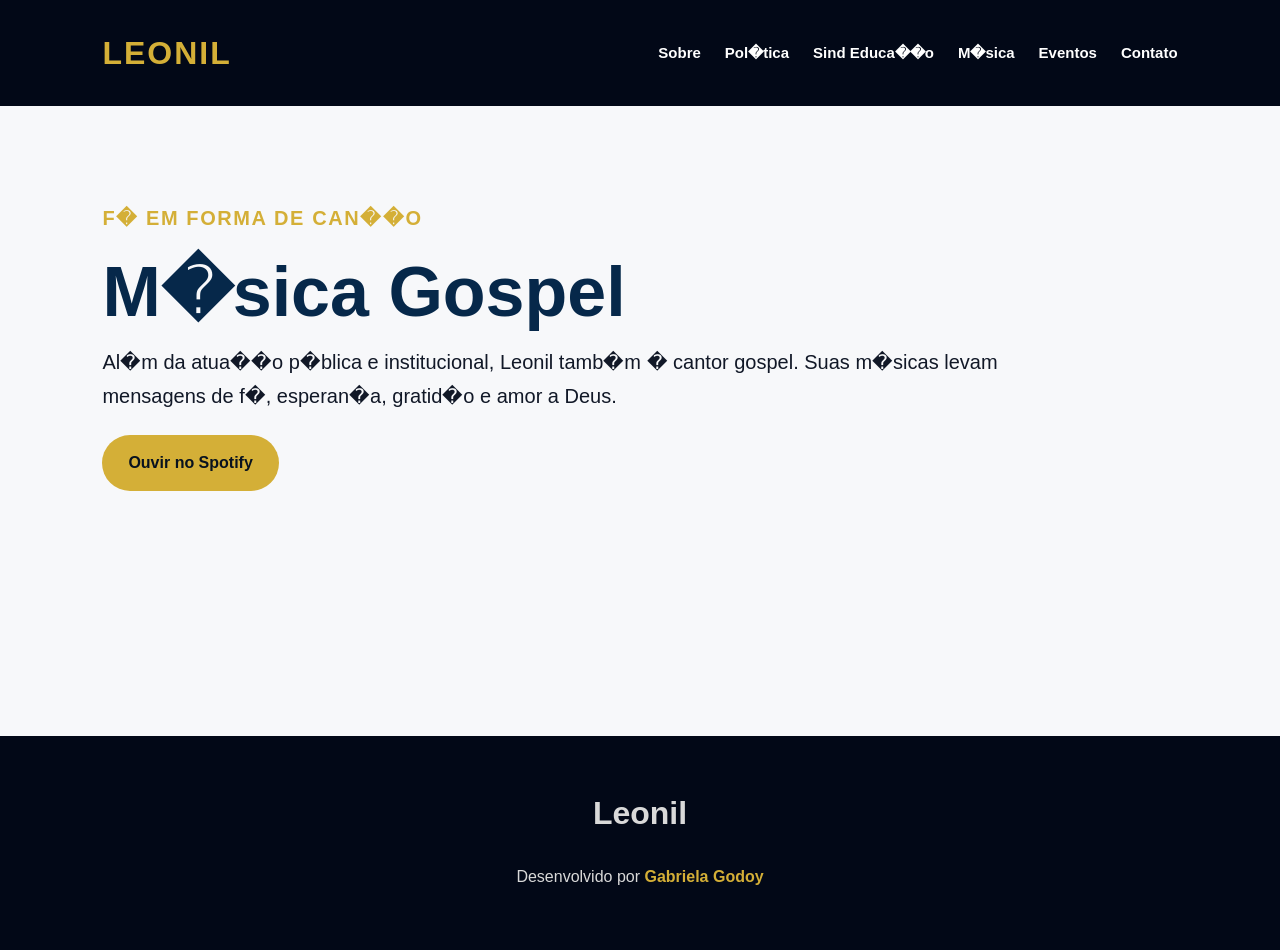
==== musica.html @ 468a426e "implementacao" ====
<!DOCTYPE html>
<html lang="pt-BR">
<head>
  <meta charset="UTF-8">
  <meta name="viewport" content="width=device-width, initial-scale=1.0">
  <title>Ou�a Leonil</title>
  <link rel="stylesheet" href="style.css">
</head>

<body>

<nav class="menu interno">
  <a href="index.html" class="logo">LEONIL</a>

  <div class="links">
    <a href="sobre.html">Sobre</a>
    <a href="politica.html">Pol�tica</a>
    <a href="sindicato.html">Sind Educa��o</a>
    <a href="musica.html">M�sica</a>
    <a href="eventos.html">Eventos</a>
    <a href="contato.html">Contato</a>
  </div>
</nav>

<main class="pagina clara">
  <p class="tag">F� em forma de can��o</p>

  <h1>M�sica Gospel</h1>

  <p>
    Al�m da atua��o p�blica e institucional, Leonil tamb�m � cantor gospel.
    Suas m�sicas levam mensagens de f�, esperan�a, gratid�o e amor a Deus.
  </p>

  <a href="https://open.spotify.com/artist/16RWBs33oCkbeavqVfjNKi?si=86U589_rSoS4qHVfoxwV-w" target="_blank" rel="noopener noreferrer" class="botao dourado">
    Ouvir no Spotify
  </a>
</main>

<footer class="rodape">
  <p class="nome-rodape">Leonil</p>
  <p class="desenvolvido">Desenvolvido por <a href="https://www.linkedin.com/in/gabriela-godoy-228390a3/" target="_blank" rel="noopener noreferrer">Gabriela Godoy</a></p>
</footer>

</body>
</html>
---- style.css ----
*{
margin:0;
padding:0;
box-sizing:border-box;
}

html{
scroll-behavior:smooth;
}

body{
font-family:Arial,Helvetica,sans-serif;
background:#f7f8fa;
color:#111827;
line-height:1.7;
}

a{
text-decoration:none;
}

a:focus{
outline:3px solid #d4af37;
outline-offset:4px;
}

img{
max-width:100%;
display:block;
}

/* MENU */

.menu{
display:flex;
justify-content:space-between;
align-items:center;
gap:25px;
flex-wrap:wrap;
padding:26px 8%;
}

.menu.interno{
background:#020817;
}

.logo{
font-size:32px;
font-weight:900;
letter-spacing:2px;
color:#d4af37;
}

.links{
display:flex;
gap:24px;
flex-wrap:wrap;
}

.links a{
color:white;
font-weight:700;
font-size:15px;
transition:.3s;
}

.links a:hover{
color:#d4af37;
}

/* HOME */

.home{
min-height:100vh;
background:linear-gradient(135deg,#020817,#06284a,#0d4170);
color:white;
}

.hero{
display:grid;
grid-template-columns:1.1fr .9fr;
gap:60px;
align-items:center;
padding:60px 8% 95px;
}

.tag{
font-size:14px;
font-weight:900;
letter-spacing:1.6px;
text-transform:uppercase;
color:#d4af37;
margin-bottom:18px;
}

.hero h1,
.pagina h1{
font-size:70px;
line-height:1;
margin-bottom:18px;
}

.cargo{
font-size:25px;
font-weight:800;
color:#d4af37;
margin-bottom:24px;
}

.frase{
font-size:20px;
max-width:650px;
color:#f2f2f2;
}

.hero-foto{
display:flex;
justify-content:center;
}

.hero-foto img{
width:100%;
max-width:390px;
height:540px;
object-fit:cover;
object-position:center top;
border-radius:30px;
border:4px solid #d4af37;
box-shadow:0 25px 60px rgba(0,0,0,.35);
}

/* ATALHOS */

.atalhos{
display:grid;
grid-template-columns:repeat(3,1fr);
gap:18px;
padding:55px 8%;
max-width:1100px;
margin:0 auto;
}

.atalhos a{
background:white;
padding:30px;
border-radius:18px;
text-align:center;
font-size:20px;
font-weight:800;
color:#06284a;
border:1px solid #ececec;
box-shadow:0 8px 20px rgba(0,0,0,.06);
transition:.3s;
}

.atalhos a:hover,
.atalhos a:focus{
background:#d4af37;
color:#08121f;
transform:translateY(-4px);
}

/* PÁGINAS */

.pagina{
min-height:70vh;
padding:95px 8%;
}

.pagina p{
font-size:20px;
max-width:900px;
margin-bottom:22px;
}

.pagina .destaque{
font-size:32px;
font-weight:800;
line-height:1.4;
}

.clara{
background:#f7f8fa;
color:#111827;
}

.clara h1{
color:#06284a;
}

.escura{
background:linear-gradient(135deg,#020817,#06284a);
color:white;
}

.escura h1{
color:#d4af37;
}

.escura p{
color:#f0f0f0;
}

/* BOTÕES */

.botoes{
display:flex;
gap:15px;
flex-wrap:wrap;
margin-top:34px;
}

.botao{
display:inline-block;
padding:14px 26px;
border-radius:40px;
font-weight:800;
text-align:center;
transition:.3s;
}

.botao:hover{
transform:translateY(-3px);
}

.dourado{
background:#d4af37;
color:#08121f;
}

.dourado:hover{
background:white;
color:#08121f;
}

.contorno{
border:2px solid #d4af37;
color:white;
}

.contorno:hover{
background:#d4af37;
color:#08121f;
}

.contorno-azul{
border:2px solid #06284a;
color:#06284a;
}

.contorno-azul:hover{
background:#06284a;
color:white;
}

/* RODAPÉ */

.rodape{
background:#020817;
color:white;
text-align:center;
padding:50px 8%;
}

.nome-rodape{
font-size:32px;
font-weight:900;
color:#d4af37;
margin-bottom:10px;
}

.rodape p{
margin-bottom:10px;
color:#d9d9d9;
}

.desenvolvido{
margin-top:22px;
}

.desenvolvido a{
color:#d4af37;
font-weight:800;
}

.desenvolvido a:hover{
text-decoration:underline;
}

.copyright{
opacity:.7;
margin-top:20px;
}

/* RESPONSIVO */

@media(max-width:900px){

.menu{
justify-content:center;
text-align:center;
}

.links{
justify-content:center;
}

.hero{
grid-template-columns:1fr;
text-align:center;
}

.hero-texto{
order:2;
}

.hero-foto{
order:1;
}

.frase{
margin:0 auto;
}

.botoes{
justify-content:center;
}

.hero-foto img{
max-width:340px;
height:470px;
}

.atalhos{
grid-template-columns:1fr;
}

}

@media(max-width:700px){

.menu{
padding:24px 6%;
}

.hero{
padding:45px 6% 70px;
}

.hero h1,
.pagina h1{
font-size:46px;
}

.cargo{
font-size:21px;
}

.frase,
.pagina p{
font-size:16px;
}

.pagina .destaque{
font-size:24px;
}

.pagina{
padding:75px 6%;
}

.atalhos{
padding:45px 6%;
}

.atalhos a{
font-size:18px;
padding:24px;
}

.botao{
width:100%;
}

.hero-foto img{
height:auto;
}

}
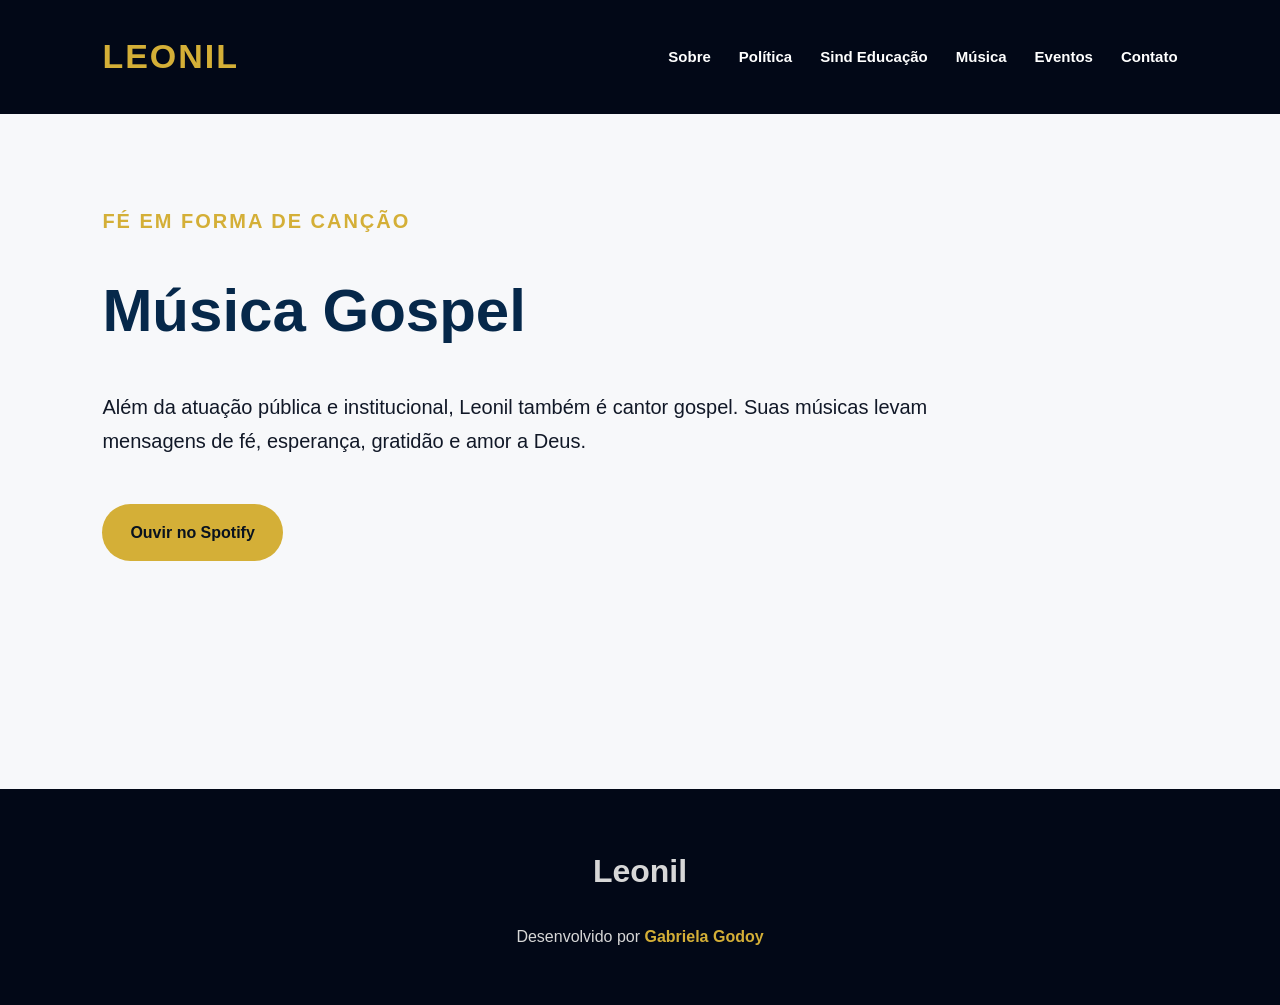
==== commit 9dda49d0: "correcao" ====
--- a/musica.html
+++ b/musica.html
@@ -3,7 +3,7 @@
 <head>
   <meta charset="UTF-8">
   <meta name="viewport" content="width=device-width, initial-scale=1.0">
-  <title>Ou�a Leonil</title>
+  <title>Ouça Leonil</title>
   <link rel="stylesheet" href="style.css">
 </head>
 
@@ -14,22 +14,22 @@
 
   <div class="links">
     <a href="sobre.html">Sobre</a>
-    <a href="politica.html">Pol�tica</a>
-    <a href="sindicato.html">Sind Educa��o</a>
-    <a href="musica.html">M�sica</a>
+    <a href="politica.html">Política</a>
+    <a href="sindicato.html">Sind Educação</a>
+    <a href="musica.html">Música</a>
     <a href="eventos.html">Eventos</a>
     <a href="contato.html">Contato</a>
   </div>
 </nav>
 
 <main class="pagina clara">
-  <p class="tag">F� em forma de can��o</p>
+  <p class="tag">Fé em forma de canção</p>
 
-  <h1>M�sica Gospel</h1>
+  <h1>Música Gospel</h1>
 
   <p>
-    Al�m da atua��o p�blica e institucional, Leonil tamb�m � cantor gospel.
-    Suas m�sicas levam mensagens de f�, esperan�a, gratid�o e amor a Deus.
+    Além da atuação pública e institucional, Leonil também é cantor gospel.
+    Suas músicas levam mensagens de fé, esperança, gratidão e amor a Deus.
   </p>
 
   <a href="https://open.spotify.com/artist/16RWBs33oCkbeavqVfjNKi?si=86U589_rSoS4qHVfoxwV-w" target="_blank" rel="noopener noreferrer" class="botao dourado">
--- a/style.css
+++ b/style.css
@@ -29,361 +29,540 @@
 display:block;
 }
 
+/* HOME */
+
+.home{
+
+min-height:100vh;
+
+background:
+linear-gradient(
+135deg,
+#020817,
+#06284a,
+#0d4170
+);
+
+color:white;
+
+}
+
 /* MENU */
 
 .menu{
+
 display:flex;
+
 justify-content:space-between;
+
 align-items:center;
-gap:25px;
+
+padding:
+28px
+8%;
+
+gap:30px;
+
 flex-wrap:wrap;
-padding:26px 8%;
+
 }
 
 .menu.interno{
+
 background:#020817;
+
 }
 
 .logo{
+
+font-size:34px;
+
+font-weight:900;
+
+letter-spacing:2px;
+
+color:#d4af37;
+
+}
+
+.links{
+
+display:flex;
+
+gap:28px;
+
+flex-wrap:wrap;
+
+}
+
+.links a{
+
+color:white;
+
+font-size:15px;
+
+font-weight:700;
+
+transition:.3s;
+
+}
+
+.links a:hover{
+
+color:#d4af37;
+
+}
+
+/* HERO */
+
+.hero{
+
+display:grid;
+
+grid-template-columns:
+1.1fr
+0.9fr;
+
+gap:70px;
+
+align-items:center;
+
+padding:
+70px
+8%
+100px;
+
+}
+
+.tag{
+
+font-size:14px;
+
+font-weight:900;
+
+letter-spacing:2px;
+
+text-transform:uppercase;
+
+color:#d4af37;
+
+margin-bottom:18px;
+
+}
+
+.hero h1{
+
+font-size:82px;
+
+line-height:1;
+
+margin-bottom:12px;
+
+}
+
+.cargo{
+
+font-size:28px;
+
+font-weight:700;
+
+color:#d4af37;
+
+margin-bottom:24px;
+
+}
+
+.frase{
+
+font-size:22px;
+
+max-width:650px;
+
+color:#f2f2f2;
+
+}
+
+.cta{
+
+margin-top:35px;
+
+font-size:16px;
+
+opacity:.85;
+
+font-style:italic;
+
+}
+
+/* FOTO */
+
+.hero-foto{
+
+display:flex;
+
+justify-content:center;
+
+}
+
+.hero-foto img{
+
+width:100%;
+
+max-width:420px;
+
+height:580px;
+
+object-fit:cover;
+
+object-position:center top;
+
+border-radius:32px;
+
+border:
+4px solid
+#d4af37;
+
+box-shadow:
+0 30px 60px
+rgba(0,0,0,.35);
+
+}
+
+/* PÁGINAS */
+
+.pagina{
+
+min-height:75vh;
+
+padding:
+90px
+8%;
+
+}
+
+.pagina h1{
+
+font-size:60px;
+
+margin-bottom:28px;
+
+}
+
+.pagina p{
+
+max-width:850px;
+
+font-size:20px;
+
+margin-bottom:22px;
+
+}
+
+.clara{
+
+background:#f7f8fa;
+
+color:#111827;
+
+}
+
+.clara h1{
+
+color:#06284a;
+
+}
+
+.escura{
+
+background:
+linear-gradient(
+135deg,
+#020817,
+#06284a
+);
+
+color:white;
+
+}
+
+.escura h1{
+
+color:#d4af37;
+
+}
+
+.escura p{
+
+color:#f0f0f0;
+
+}
+
+.destaque{
+
 font-size:32px;
+
+font-weight:800;
+
+line-height:1.5;
+
+}
+
+/* BOTÕES */
+
+.botao{
+
+display:inline-block;
+
+margin-top:24px;
+
+padding:
+15px
+28px;
+
+border-radius:40px;
+
+font-weight:800;
+
+transition:.3s;
+
+}
+
+.botao:hover{
+
+transform:
+translateY(-3px);
+
+}
+
+.dourado{
+
+background:#d4af37;
+
+color:#08121f;
+
+}
+
+.dourado:hover{
+
+background:white;
+
+}
+
+.contorno{
+
+border:
+2px solid
+#d4af37;
+
+color:white;
+
+}
+
+.contorno:hover{
+
+background:#d4af37;
+
+color:#08121f;
+
+}
+
+.contorno-azul{
+
+border:
+2px solid
+#06284a;
+
+color:#06284a;
+
+}
+
+.contorno-azul:hover{
+
+background:#06284a;
+
+color:white;
+
+}
+
+/* RODAPÉ */
+
+.rodape{
+
+background:#020817;
+
+color:white;
+
+text-align:center;
+
+padding:
+55px
+8%;
+
+}
+
+.nome-rodape{
+
+font-size:32px;
+
 font-weight:900;
-letter-spacing:2px;
-color:#d4af37;
+
+color:#d4af37;
+
+margin-bottom:10px;
+
+}
+
+.rodape p{
+
+color:#d7d7d7;
+
+}
+
+.desenvolvido{
+
+margin-top:25px;
+
+}
+
+.desenvolvido a{
+
+color:#d4af37;
+
+font-weight:800;
+
+}
+
+.desenvolvido a:hover{
+
+text-decoration:underline;
+
+}
+
+.copyright{
+
+margin-top:20px;
+
+opacity:.7;
+
+}
+
+/* RESPONSIVO */
+
+@media(max-width:900px){
+
+.menu{
+
+justify-content:center;
+
+text-align:center;
+
 }
 
 .links{
-display:flex;
-gap:24px;
-flex-wrap:wrap;
-}
-
-.links a{
-color:white;
-font-weight:700;
-font-size:15px;
-transition:.3s;
-}
-
-.links a:hover{
-color:#d4af37;
-}
-
-/* HOME */
-
-.home{
-min-height:100vh;
-background:linear-gradient(135deg,#020817,#06284a,#0d4170);
-color:white;
+
+justify-content:center;
+
 }
 
 .hero{
-display:grid;
-grid-template-columns:1.1fr .9fr;
-gap:60px;
-align-items:center;
-padding:60px 8% 95px;
-}
-
-.tag{
-font-size:14px;
-font-weight:900;
-letter-spacing:1.6px;
-text-transform:uppercase;
-color:#d4af37;
-margin-bottom:18px;
-}
-
-.hero h1,
+
+grid-template-columns:1fr;
+
+text-align:center;
+
+gap:40px;
+
+}
+
+.hero-texto{
+
+order:2;
+
+}
+
+.hero-foto{
+
+order:1;
+
+}
+
+.frase{
+
+margin:0 auto;
+
+}
+
+.hero-foto img{
+
+max-width:340px;
+
+height:470px;
+
+}
+
+}
+
+@media(max-width:700px){
+
+.menu{
+
+padding:
+24px
+6%;
+
+}
+
+.hero{
+
+padding:
+50px
+6%
+70px;
+
+}
+
+.hero h1{
+
+font-size:50px;
+
+}
+
+.cargo{
+
+font-size:22px;
+
+}
+
+.frase{
+
+font-size:18px;
+
+}
+
+.pagina{
+
+padding:
+70px
+6%;
+
+}
+
 .pagina h1{
-font-size:70px;
-line-height:1;
-margin-bottom:18px;
-}
-
-.cargo{
-font-size:25px;
-font-weight:800;
-color:#d4af37;
-margin-bottom:24px;
-}
-
-.frase{
-font-size:20px;
-max-width:650px;
-color:#f2f2f2;
-}
-
-.hero-foto{
-display:flex;
-justify-content:center;
+
+font-size:40px;
+
+}
+
+.pagina p{
+
+font-size:17px;
+
 }
 
 .hero-foto img{
-width:100%;
-max-width:390px;
-height:540px;
-object-fit:cover;
-object-position:center top;
-border-radius:30px;
-border:4px solid #d4af37;
-box-shadow:0 25px 60px rgba(0,0,0,.35);
-}
-
-/* ATALHOS */
-
-.atalhos{
-display:grid;
-grid-template-columns:repeat(3,1fr);
-gap:18px;
-padding:55px 8%;
-max-width:1100px;
-margin:0 auto;
-}
-
-.atalhos a{
-background:white;
-padding:30px;
-border-radius:18px;
-text-align:center;
-font-size:20px;
-font-weight:800;
-color:#06284a;
-border:1px solid #ececec;
-box-shadow:0 8px 20px rgba(0,0,0,.06);
-transition:.3s;
-}
-
-.atalhos a:hover,
-.atalhos a:focus{
-background:#d4af37;
-color:#08121f;
-transform:translateY(-4px);
-}
-
-/* PÁGINAS */
-
-.pagina{
-min-height:70vh;
-padding:95px 8%;
-}
-
-.pagina p{
-font-size:20px;
-max-width:900px;
-margin-bottom:22px;
-}
-
-.pagina .destaque{
-font-size:32px;
-font-weight:800;
-line-height:1.4;
-}
-
-.clara{
-background:#f7f8fa;
-color:#111827;
-}
-
-.clara h1{
-color:#06284a;
-}
-
-.escura{
-background:linear-gradient(135deg,#020817,#06284a);
-color:white;
-}
-
-.escura h1{
-color:#d4af37;
-}
-
-.escura p{
-color:#f0f0f0;
-}
-
-/* BOTÕES */
-
-.botoes{
-display:flex;
-gap:15px;
-flex-wrap:wrap;
-margin-top:34px;
-}
-
-.botao{
-display:inline-block;
-padding:14px 26px;
-border-radius:40px;
-font-weight:800;
-text-align:center;
-transition:.3s;
-}
-
-.botao:hover{
-transform:translateY(-3px);
-}
-
-.dourado{
-background:#d4af37;
-color:#08121f;
-}
-
-.dourado:hover{
-background:white;
-color:#08121f;
-}
-
-.contorno{
-border:2px solid #d4af37;
-color:white;
-}
-
-.contorno:hover{
-background:#d4af37;
-color:#08121f;
-}
-
-.contorno-azul{
-border:2px solid #06284a;
-color:#06284a;
-}
-
-.contorno-azul:hover{
-background:#06284a;
-color:white;
-}
-
-/* RODAPÉ */
-
-.rodape{
-background:#020817;
-color:white;
-text-align:center;
-padding:50px 8%;
-}
-
-.nome-rodape{
-font-size:32px;
-font-weight:900;
-color:#d4af37;
-margin-bottom:10px;
-}
-
-.rodape p{
-margin-bottom:10px;
-color:#d9d9d9;
-}
-
-.desenvolvido{
-margin-top:22px;
-}
-
-.desenvolvido a{
-color:#d4af37;
-font-weight:800;
-}
-
-.desenvolvido a:hover{
-text-decoration:underline;
-}
-
-.copyright{
-opacity:.7;
-margin-top:20px;
-}
-
-/* RESPONSIVO */
-
-@media(max-width:900px){
-
-.menu{
-justify-content:center;
-text-align:center;
-}
-
-.links{
-justify-content:center;
-}
-
-.hero{
-grid-template-columns:1fr;
-text-align:center;
-}
-
-.hero-texto{
-order:2;
-}
-
-.hero-foto{
-order:1;
-}
-
-.frase{
-margin:0 auto;
-}
-
-.botoes{
-justify-content:center;
-}
-
-.hero-foto img{
-max-width:340px;
-height:470px;
-}
-
-.atalhos{
-grid-template-columns:1fr;
-}
-
-}
-
-@media(max-width:700px){
-
-.menu{
-padding:24px 6%;
-}
-
-.hero{
-padding:45px 6% 70px;
-}
-
-.hero h1,
-.pagina h1{
-font-size:46px;
-}
-
-.cargo{
-font-size:21px;
-}
-
-.frase,
-.pagina p{
-font-size:16px;
-}
-
-.pagina .destaque{
-font-size:24px;
-}
-
-.pagina{
-padding:75px 6%;
-}
-
-.atalhos{
-padding:45px 6%;
-}
-
-.atalhos a{
-font-size:18px;
-padding:24px;
-}
-
-.botao{
-width:100%;
-}
-
-.hero-foto img{
+
 height:auto;
+
 }
 
 }
